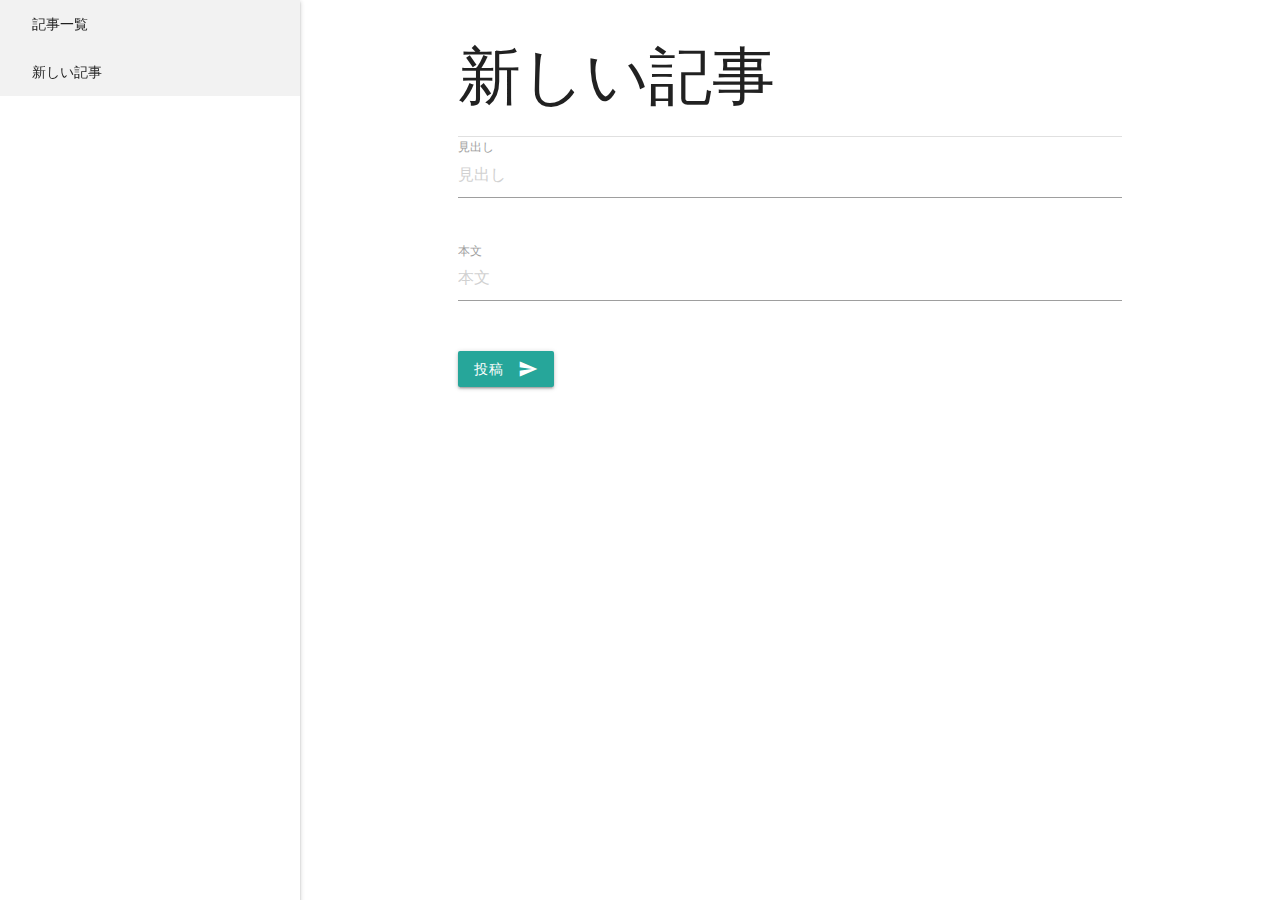
==== blog-spring/src/main/resources/templates/article/new.html @ 5386ac15 "新しい記事を登録できる機能を実装" ====
<!DOCTYPE html>
<html xmlns:th="http://www.thymeleaf.org">
<head>
    <title>list.html</title>
    <meta http-equiv="Content-Type" content="text/html; charset=UTF-8"/>
    <link href="https://fonts.googleapis.com/icon?family=Material+Icons" rel="stylesheet">

    <link rel="stylesheet" href="https://cdnjs.cloudflare.com/ajax/libs/materialize/1.0.0/css/materialize.min.css">
    <meta name="viewport" content="width=device-width, initial-scale=1.0"/>

    <script>
        document.addEventListener("DOMContentLoaded", () => {
            const sidebar = document.querySelector(".sidenav");
            M.Sidenav.init(sidebar);
        });
    </script>
    <style>
        header, main, footer {
            padding-left: 300px;
        }

        @media only screen and (max-width : 992px) {
            header, main, footer {
                padding-left: 0;
            }
        }
    </style>
</head>
<body>
<ul id="slide-out" class="sidenav sidenav-fixed">
    <li><a th:href="@{/}">記事一覧</a></li>
    <li class="active"><a th:href="@{/article/new}">新しい記事</a></li>
</ul>
<main>
    <div class="container">
        <div class="row">
            <div class="col s12 m12 l12">
                <h1>新しい記事</h1>
                <div class="divider"></div>
                <form th:action="@{/article/post}" method="post" th:object="${postArticleForm}">
                    <div class="row">
                        <div class="input-field col s12">
                            <input placeholder="見出し" id="headline" type="text" class="validate" th:field="*{headline}">
                            <label for="headline">見出し</label>
                        </div>
                    </div>
                    <div class="row">
                        <div class="input-field col s12">
                            <textarea placeholder="本文" id="body" class="materialize-textarea" th:field="*{body}"></textarea>
                            <label for="body">本文</label>
                        </div>
                    </div>
                    <div class="row">
                        <div class="col">
                            <button class="btn waves-effect waves-light" type="submit" name="action">投稿
                                <i class="material-icons right">send</i>
                            </button>
                        </div>
                    </div>
                </form>
            </div>
        </div>
    </div>
</main>
<script src="https://cdnjs.cloudflare.com/ajax/libs/materialize/1.0.0/js/materialize.min.js"></script>
</body>
</html>
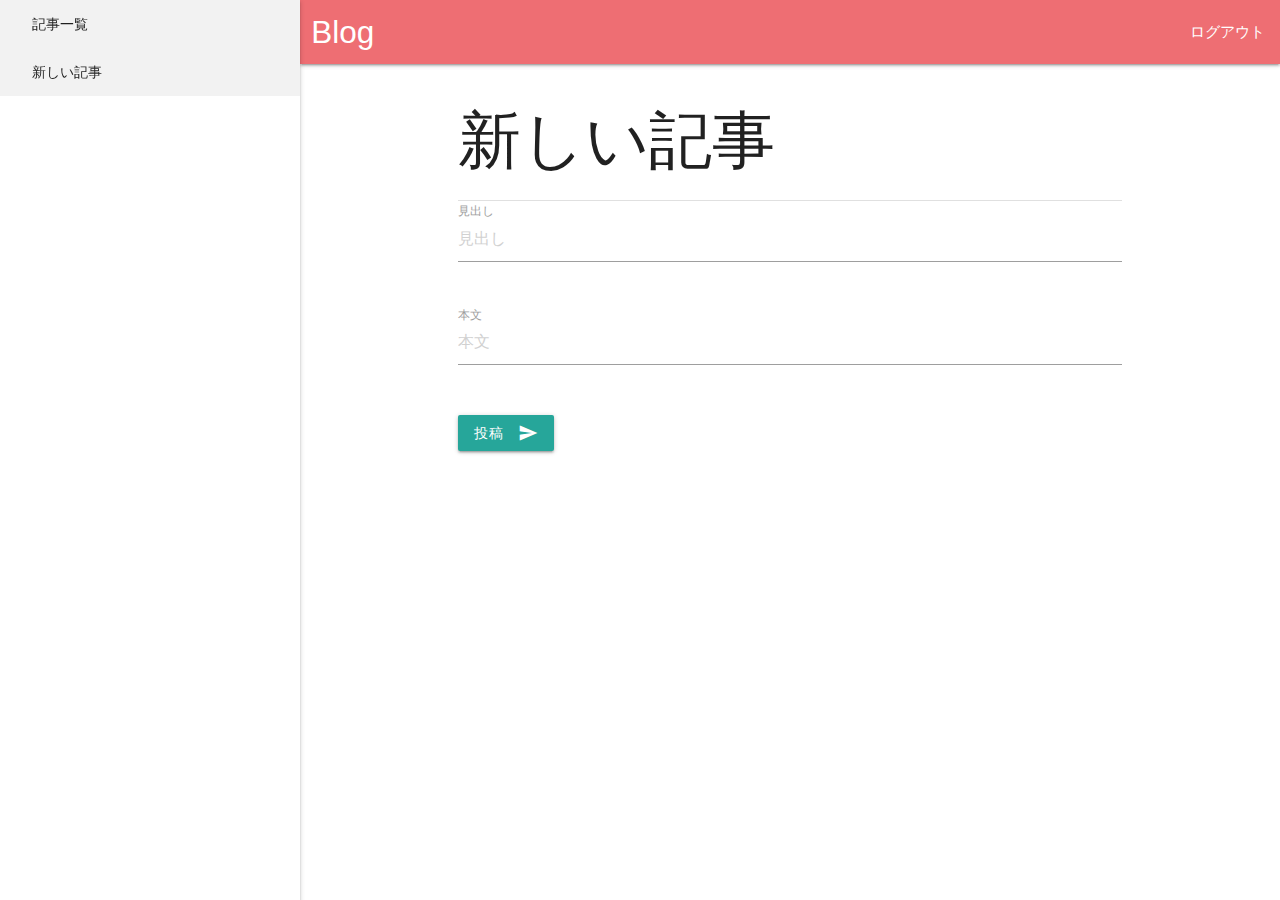
==== commit f972aa9b: "ログアウト機能を表示" ====
--- a/blog-spring/src/main/resources/templates/article/new.html
+++ b/blog-spring/src/main/resources/templates/article/new.html
@@ -18,6 +18,9 @@
         header, main, footer {
             padding-left: 300px;
         }
+        .brand-logo {
+            margin: 0 0.75rem;
+        }
 
         @media only screen and (max-width : 992px) {
             header, main, footer {
@@ -27,10 +30,20 @@
     </style>
 </head>
 <body>
-<ul id="slide-out" class="sidenav sidenav-fixed">
-    <li><a th:href="@{/}">記事一覧</a></li>
-    <li class="active"><a th:href="@{/article/new}">新しい記事</a></li>
-</ul>
+<header>
+    <nav>
+        <div class="nav-wrapper">
+            <a th:href="@{/}" class="brand-logo">Blog</a>
+            <ul id="nav-mobile" class="right hide-on-med-and-down">
+                <li><a th:href="@{/logout}">ログアウト</a></li>
+            </ul>
+        </div>
+    </nav>
+    <ul id="slide-out" class="sidenav sidenav-fixed">
+        <li><a th:href="@{/}">記事一覧</a></li>
+        <li class="active"><a th:href="@{/article/new}">新しい記事</a></li>
+    </ul>
+</header>
 <main>
     <div class="container">
         <div class="row">
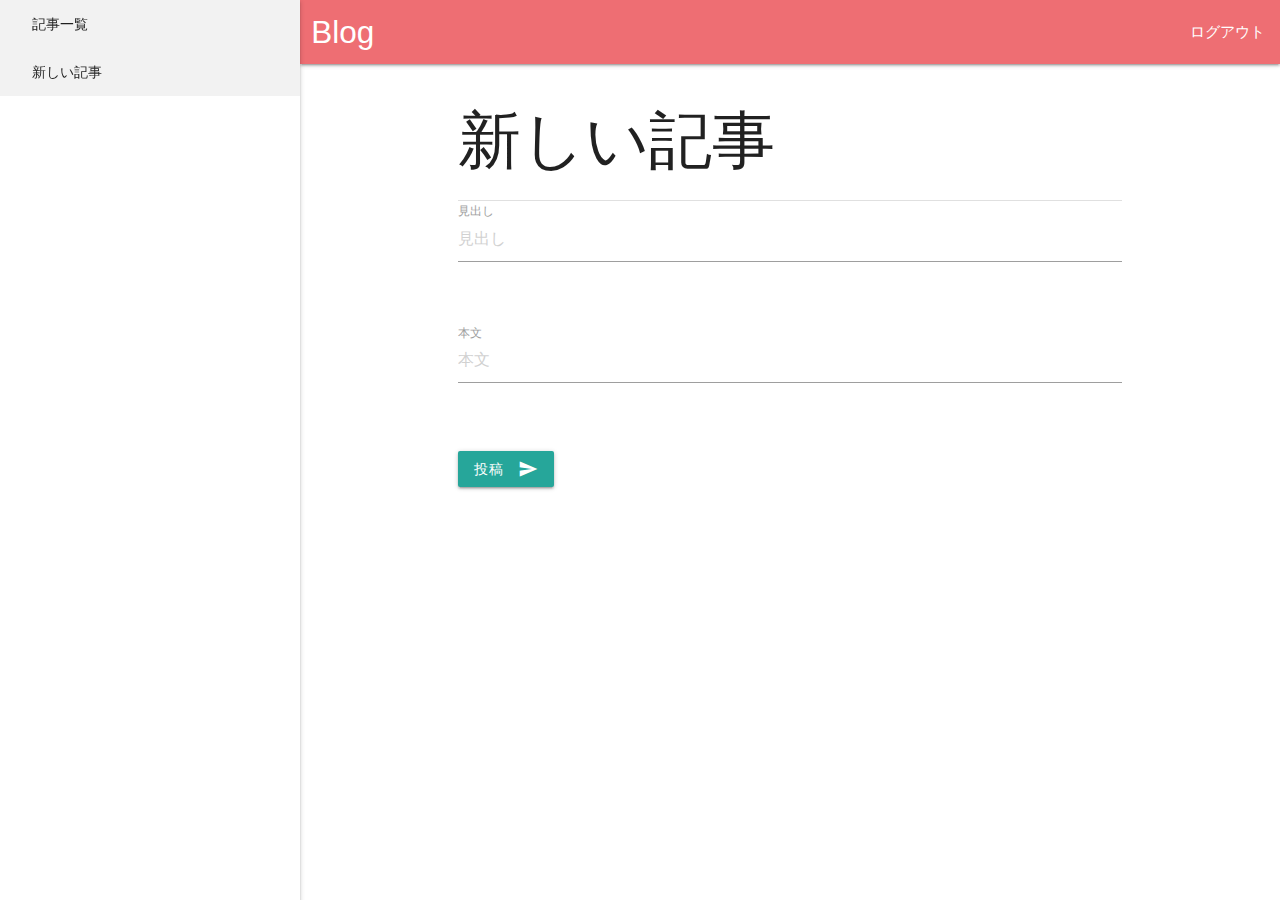
==== commit 45dcae13: "記事登録フォームにバリデーションを実装" ====
--- a/blog-spring/src/main/resources/templates/article/new.html
+++ b/blog-spring/src/main/resources/templates/article/new.html
@@ -53,14 +53,16 @@
                 <form th:action="@{/article/post}" method="post" th:object="${postArticleForm}">
                     <div class="row">
                         <div class="input-field col s12">
-                            <input placeholder="見出し" id="headline" type="text" class="validate" th:field="*{headline}">
+                            <input placeholder="見出し" id="headline" type="text" class="validate" th:field="*{headline}" th:errorclass="invalid">
                             <label for="headline">見出し</label>
+                            <span class="helper-text" th:data-error="${error}" th:each="error: ${#fields.errors('headline')}" th:if="${#fields.hasErrors('headline')}"></span>
                         </div>
                     </div>
                     <div class="row">
                         <div class="input-field col s12">
-                            <textarea placeholder="本文" id="body" class="materialize-textarea" th:field="*{body}"></textarea>
+                            <textarea placeholder="本文" id="body" class="materialize-textarea" th:field="*{body}" th:errorclass="invalid"></textarea>
                             <label for="body">本文</label>
+                            <span class="helper-text" th:data-error="${error}" th:each="error: ${#fields.errors('body')}" th:if="${#fields.hasErrors('body')}"></span>
                         </div>
                     </div>
                     <div class="row">
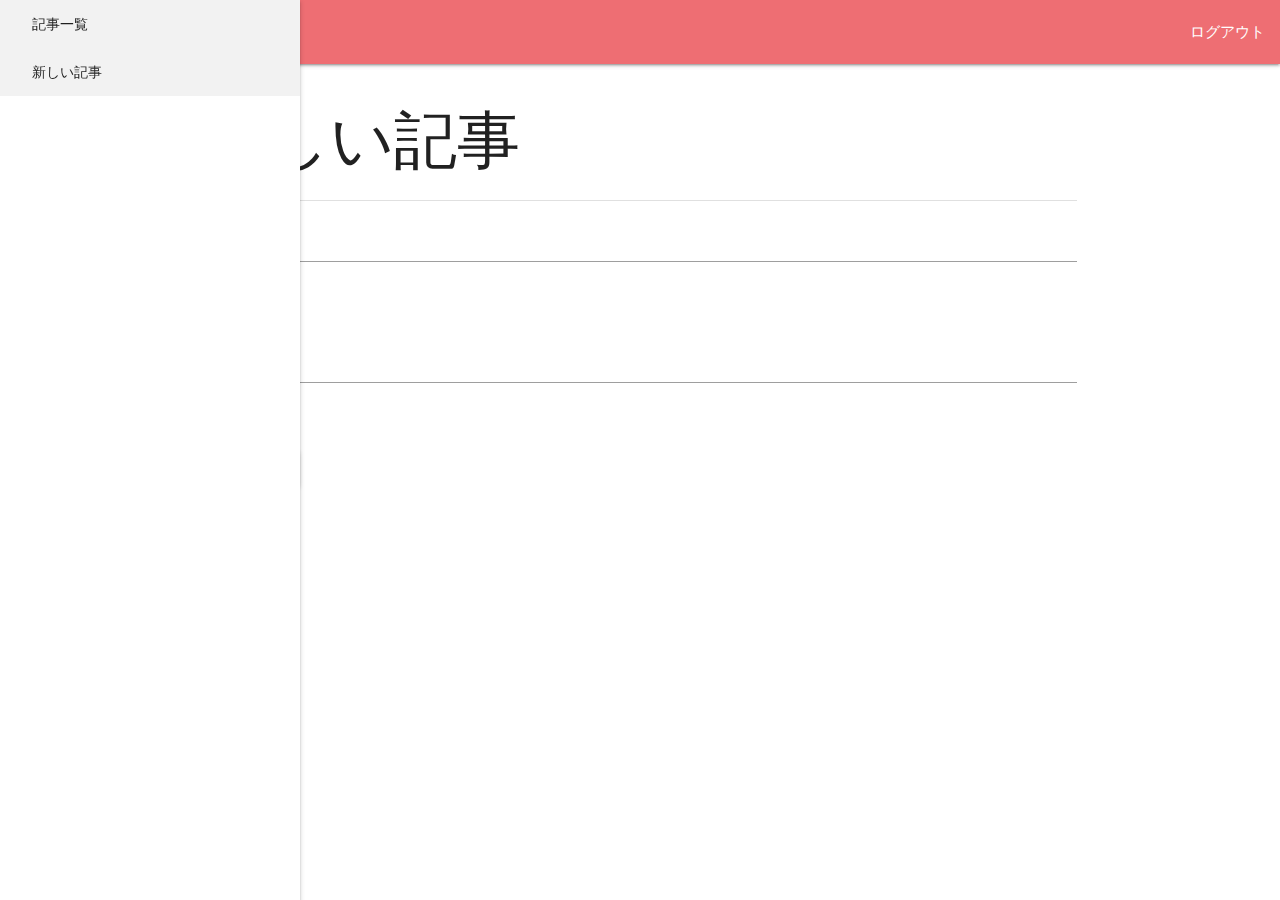
==== commit f6a58ba5: "CSSとJavaScriptを外部ファイル化" ====
--- a/blog-spring/src/main/resources/templates/article/new.html
+++ b/blog-spring/src/main/resources/templates/article/new.html
@@ -7,27 +7,12 @@
 
     <link rel="stylesheet" href="https://cdnjs.cloudflare.com/ajax/libs/materialize/1.0.0/css/materialize.min.css">
     <meta name="viewport" content="width=device-width, initial-scale=1.0"/>
+    <script src="https://cdnjs.cloudflare.com/ajax/libs/materialize/1.0.0/js/materialize.min.js"></script>
 
-    <script>
-        document.addEventListener("DOMContentLoaded", () => {
-            const sidebar = document.querySelector(".sidenav");
-            M.Sidenav.init(sidebar);
-        });
-    </script>
-    <style>
-        header, main, footer {
-            padding-left: 300px;
-        }
-        .brand-logo {
-            margin: 0 0.75rem;
-        }
+    <script th:src="@{/static/sidenav.js}"></script>
+    <link rel="stylesheet" th:href="@{/static/sidenav.css}">
 
-        @media only screen and (max-width : 992px) {
-            header, main, footer {
-                padding-left: 0;
-            }
-        }
-    </style>
+    <link rel="stylesheet" th:href="@{/static/header.css}">
 </head>
 <body>
 <header>
@@ -77,6 +62,5 @@
         </div>
     </div>
 </main>
-<script src="https://cdnjs.cloudflare.com/ajax/libs/materialize/1.0.0/js/materialize.min.js"></script>
 </body>
 </html>